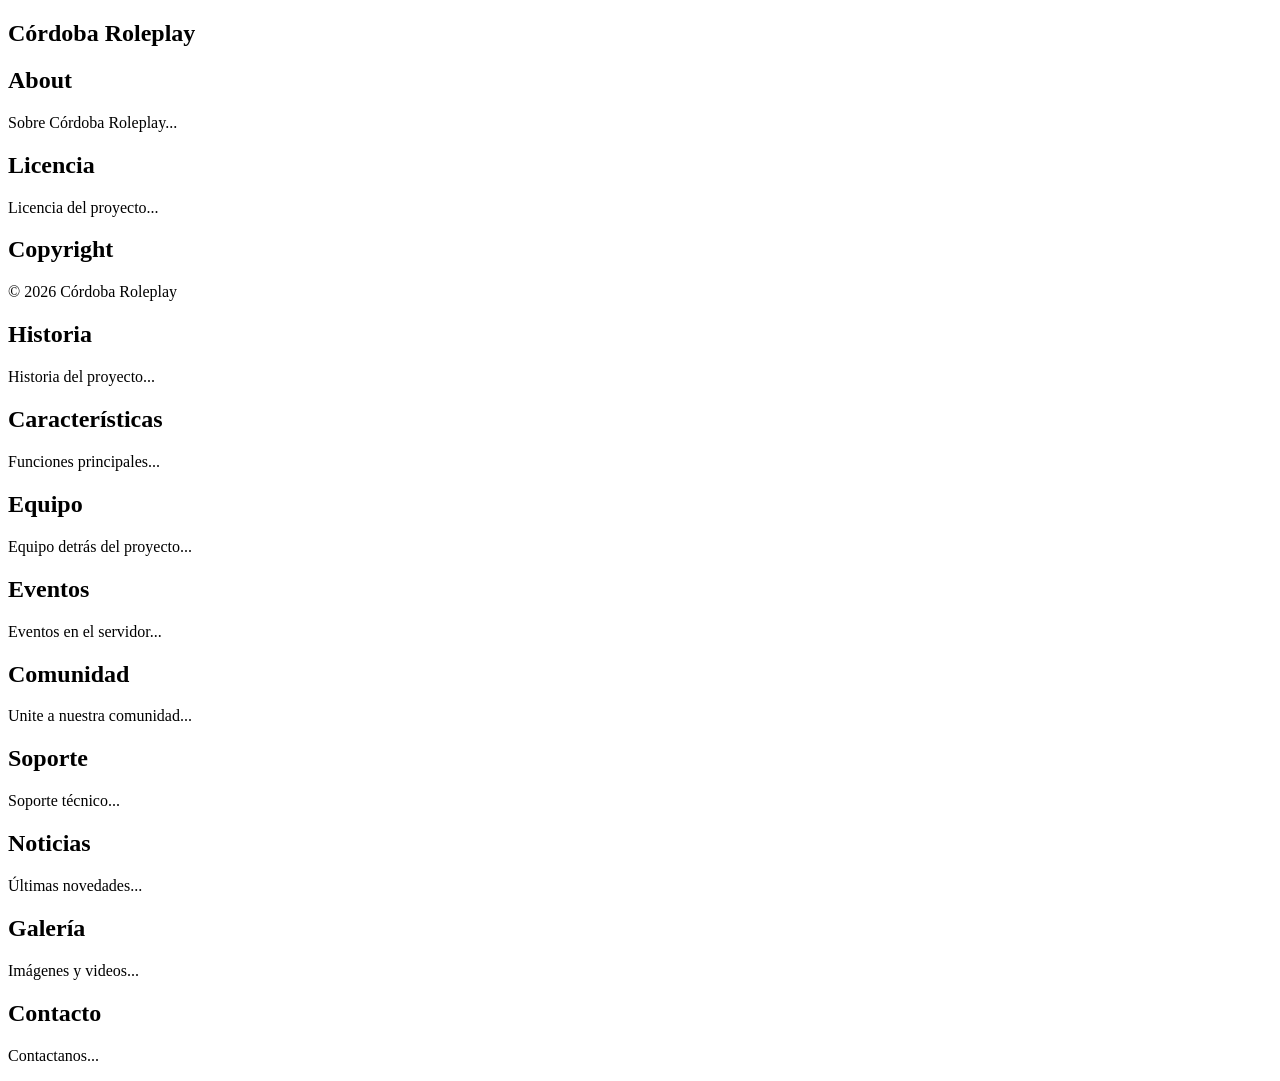
==== index.html @ 38bfb40f "Create index.html" ====
<!DOCTYPE html>
<html lang="es">
<head>
  <meta charset="UTF-8">
  <meta name="viewport" content="width=device-width, initial-scale=1.0">
  <title>Córdoba Roleplay</title>
  <link rel="stylesheet" href="styles.css">
</head>
<body>

  <!-- Sección Parallax 1 (Título) -->
  <section class="parallax" id="home">
    <h1>Córdoba Roleplay</h1>
  </section>

  <!-- Secciones de Contenido -->
  <section class="content"><h2>About</h2><p>Sobre Córdoba Roleplay...</p></section>
  <section class="content"><h2>Licencia</h2><p>Licencia del proyecto...</p></section>
  <section class="content"><h2>Copyright</h2><p>© 2026 Córdoba Roleplay</p></section>
  <section class="content"><h2>Historia</h2><p>Historia del proyecto...</p></section>
  <section class="content"><h2>Características</h2><p>Funciones principales...</p></section>
  <section class="content"><h2>Equipo</h2><p>Equipo detrás del proyecto...</p></section>
  <section class="content"><h2>Eventos</h2><p>Eventos en el servidor...</p></section>
  <section class="content"><h2>Comunidad</h2><p>Unite a nuestra comunidad...</p></section>
  <section class="content"><h2>Soporte</h2><p>Soporte técnico...</p></section>
  <section class="content"><h2>Noticias</h2><p>Últimas novedades...</p></section>
  <section class="content"><h2>Galería</h2><p>Imágenes y videos...</p></section>
  <section class="content"><h2>Contacto</h2><p>Contactanos...</p></section>

  <!-- Sección Parallax 2 (Footer o Final) -->
  <section class="parallax"></section>

</body>
</html>
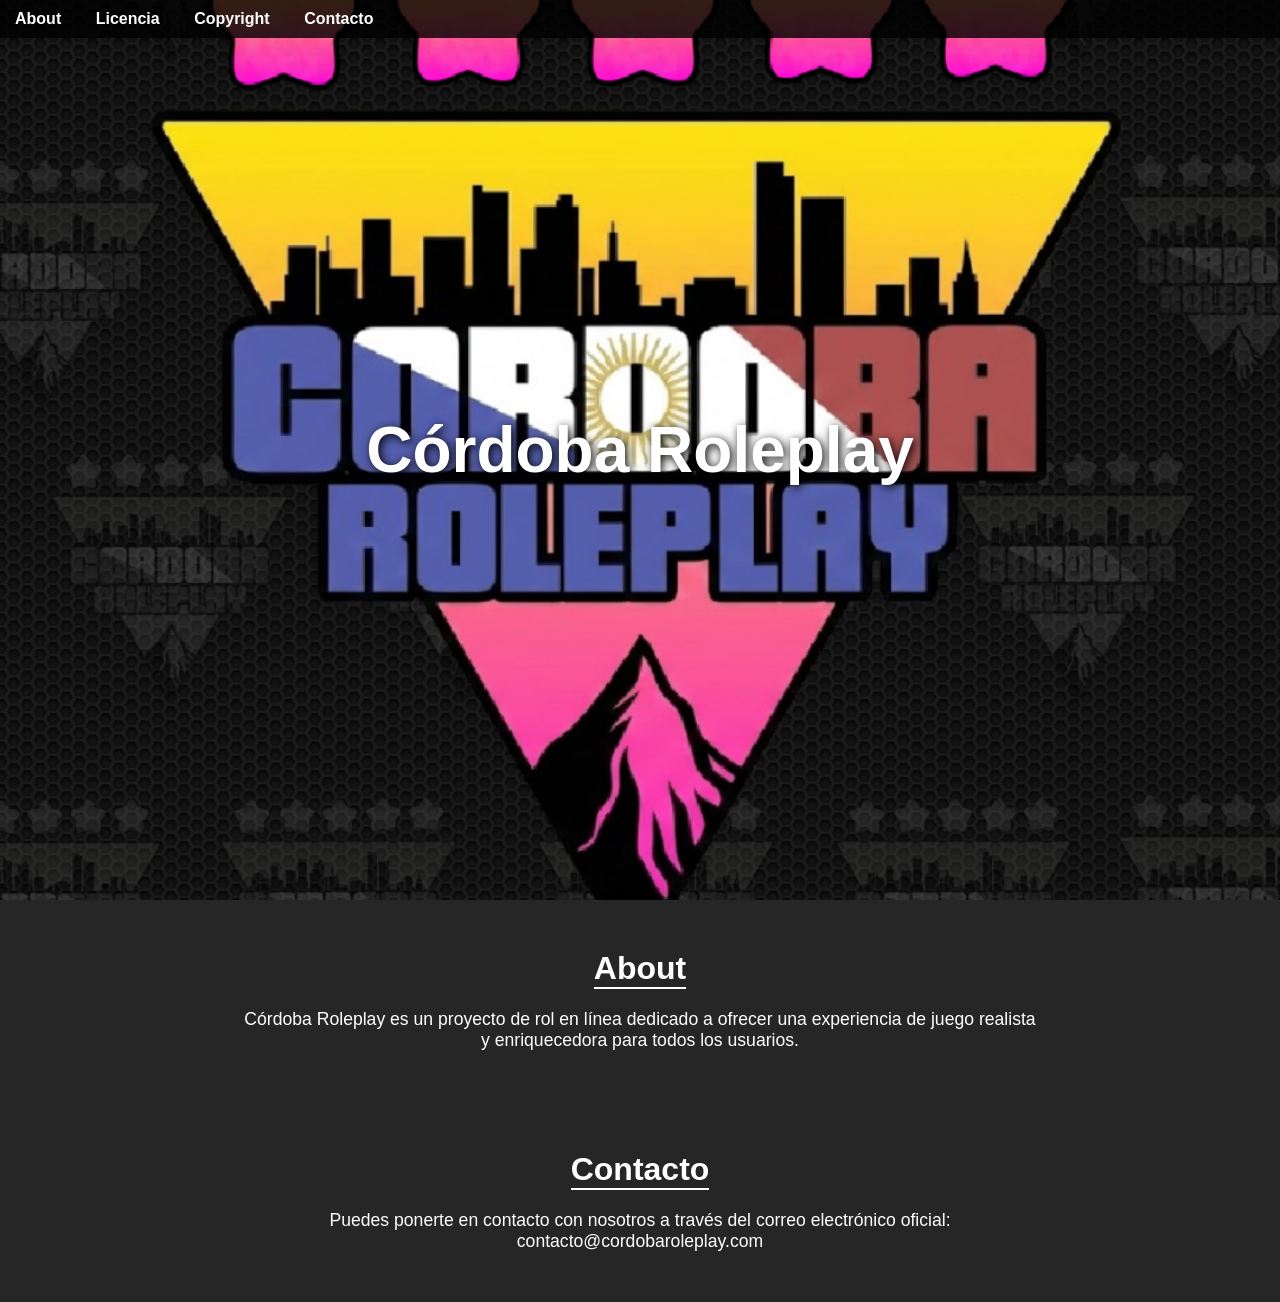
==== commit 73fd85bf: "Update index.html" ====
--- a/index.html
+++ b/index.html
@@ -8,27 +8,29 @@
 </head>
 <body>
 
-  <!-- Sección Parallax 1 (Título) -->
+  <!-- Navegación fija -->
+  <nav>
+    <a href="#about">About</a>
+    <a href="licencia.html">Licencia</a>
+    <a href="copyright.html">Copyright</a>
+    <a href="#contacto">Contacto</a>
+  </nav>
+
+  <!-- Sección Parallax principal -->
   <section class="parallax" id="home">
     <h1>Córdoba Roleplay</h1>
   </section>
 
-  <!-- Secciones de Contenido -->
-  <section class="content"><h2>About</h2><p>Sobre Córdoba Roleplay...</p></section>
-  <section class="content"><h2>Licencia</h2><p>Licencia del proyecto...</p></section>
-  <section class="content"><h2>Copyright</h2><p>© 2026 Córdoba Roleplay</p></section>
-  <section class="content"><h2>Historia</h2><p>Historia del proyecto...</p></section>
-  <section class="content"><h2>Características</h2><p>Funciones principales...</p></section>
-  <section class="content"><h2>Equipo</h2><p>Equipo detrás del proyecto...</p></section>
-  <section class="content"><h2>Eventos</h2><p>Eventos en el servidor...</p></section>
-  <section class="content"><h2>Comunidad</h2><p>Unite a nuestra comunidad...</p></section>
-  <section class="content"><h2>Soporte</h2><p>Soporte técnico...</p></section>
-  <section class="content"><h2>Noticias</h2><p>Últimas novedades...</p></section>
-  <section class="content"><h2>Galería</h2><p>Imágenes y videos...</p></section>
-  <section class="content"><h2>Contacto</h2><p>Contactanos...</p></section>
+  <!-- Secciones de contenido -->
+  <section class="content" id="about">
+    <h2>About</h2>
+    <p>Córdoba Roleplay es un proyecto de rol en línea dedicado a ofrecer una experiencia de juego realista y enriquecedora para todos los usuarios.</p>
+  </section>
 
-  <!-- Sección Parallax 2 (Footer o Final) -->
-  <section class="parallax"></section>
+  <section class="content" id="contacto">
+    <h2>Contacto</h2>
+    <p>Puedes ponerte en contacto con nosotros a través del correo electrónico oficial: contacto@cordobaroleplay.com</p>
+  </section>
 
 </body>
 </html>
--- a/styles.css
+++ b/styles.css
@@ -0,0 +1,69 @@
+/* styles.css actualizado */
+* {
+  margin: 0;
+  padding: 0;
+  box-sizing: border-box;
+  font-family: Arial, sans-serif;
+}
+
+.parallax {
+  height: 100vh;
+  background-image: url('Logo.png'); /* Asegúrate que logo.png esté en la misma carpeta */
+  background-attachment: fixed;
+  background-position: center;
+  background-repeat: no-repeat;
+  background-size: cover;
+  display: flex;
+  justify-content: center;
+  align-items: center;
+}
+
+.parallax h1 {
+  font-size: 4rem;
+  color: #fff;
+  text-shadow: 2px 2px 10px #000;
+}
+
+/* Contenido general */
+.content {
+  padding: 50px 20px;
+  background-color: rgba(0, 0, 0, 0.85);
+  color: #fff;
+  text-align: center;
+}
+
+.content h2 {
+  font-size: 2rem;
+  margin-bottom: 10px;
+  border-bottom: 2px solid #fff;
+  display: inline-block;
+}
+
+.content p {
+  font-size: 1.1rem;
+  margin-top: 10px;
+  max-width: 800px;
+  margin-left: auto;
+  margin-right: auto;
+}
+
+/* Enlaces de navegación */
+nav {
+  position: fixed;
+  top: 0;
+  width: 100%;
+  background-color: rgba(0, 0, 0, 0.8);
+  padding: 10px 0;
+  z-index: 100;
+}
+
+nav a {
+  color: #fff;
+  text-decoration: none;
+  margin: 0 15px;
+  font-weight: bold;
+}
+
+nav a:hover {
+  text-decoration: underline;
+}
